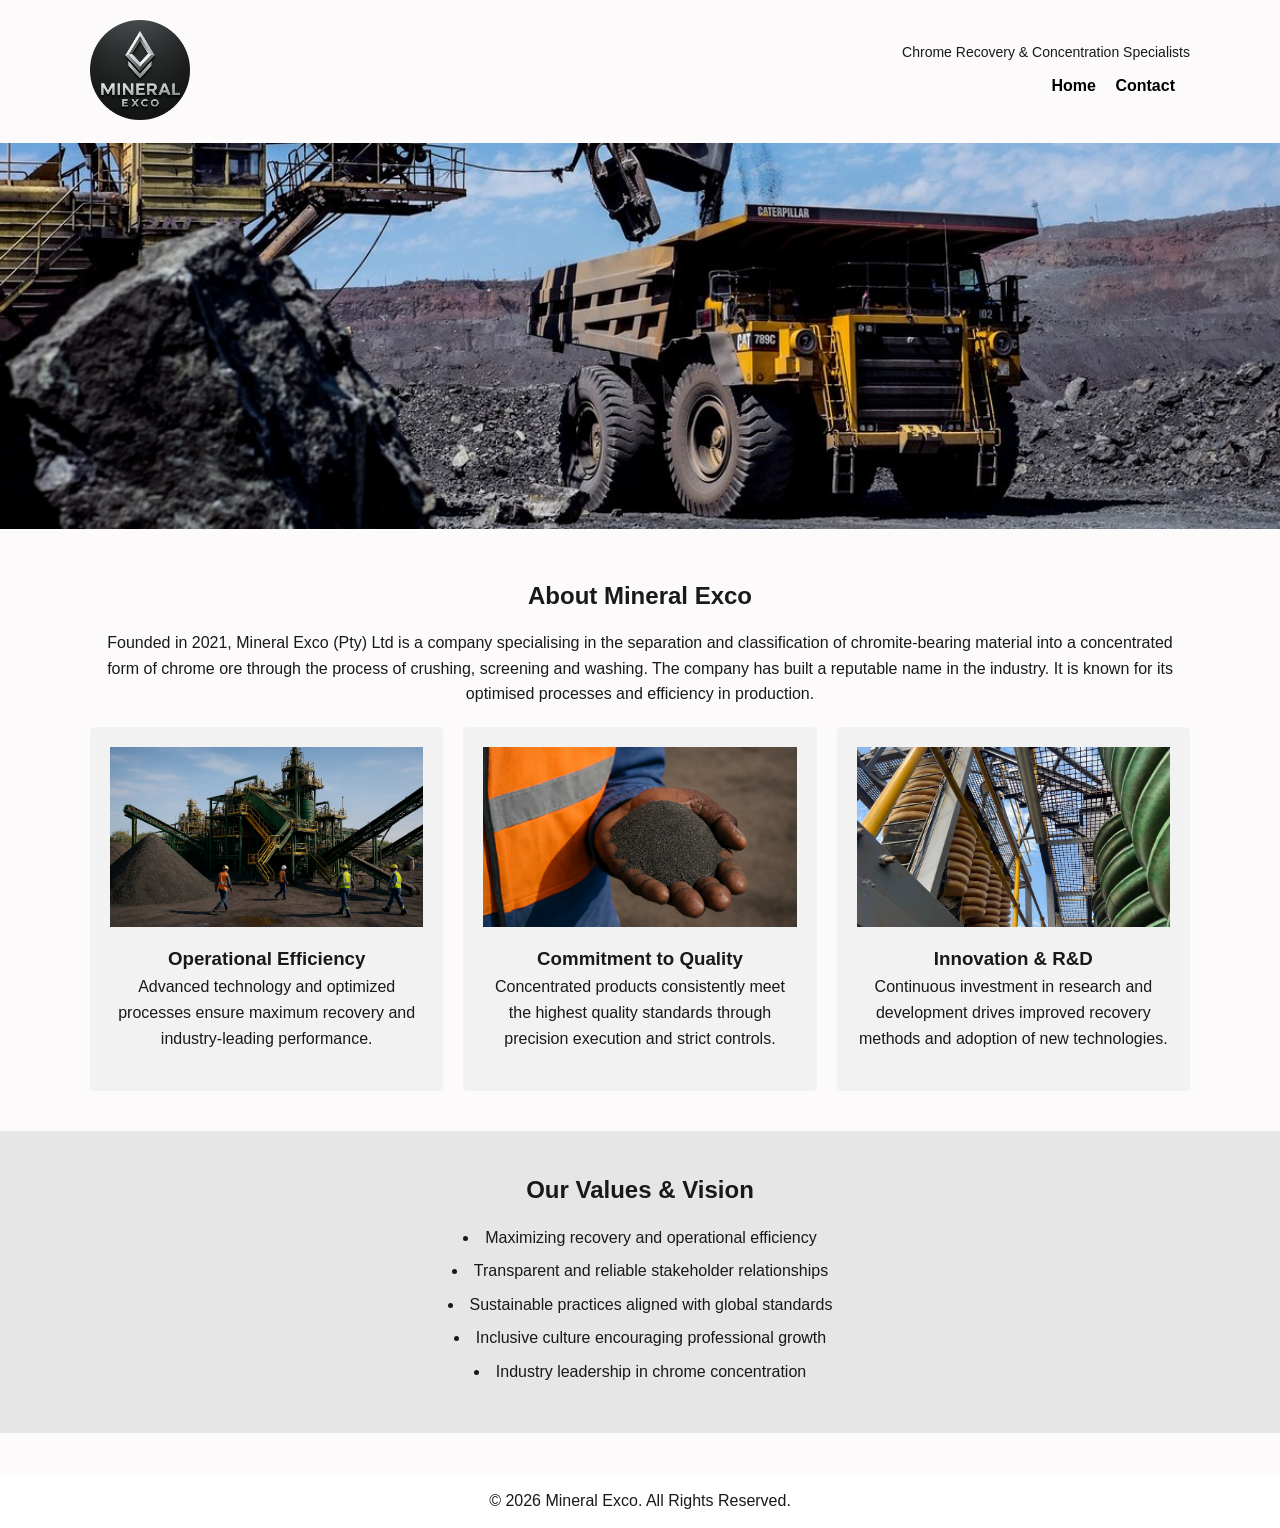
==== index.html @ f9eac0e5 "Add files via upload" ====
<!DOCTYPE html>
<html lang="en">
<head>
    <meta charset="UTF-8">
    <title>Mineral Exco | Chrome Mining Specialists</title>
    <link rel="stylesheet" href="style.css">
</head>
<body>

<header>
    <div class="container header-flex">
        <img src="Logo.png" alt="Mineral Exco Logo" class="logo">
        <div class="header-text">
            <p>Chrome Recovery & Concentration Specialists</p>
            <nav>
                <a href="index.html">Home</a>
                <a href="contacts.html">Contact</a>
            </nav>
        </div>
    </div>
</header>

<section class="hero">
    <img src="Hero_section.jpg" alt="Mining Operations">
</section>

<section class="content">
    <div class="container">
        <h2>About Mineral Exco</h2>
        <p>
            Founded in 2021, Mineral Exco (Pty) Ltd is a company specialising in the separation and classification of chromite-bearing material into a concentrated form of chrome ore through the process of crushing, screening and washing. The company has built a reputable name in the industry. It is known for its optimised processes and efficiency in production.

        </p>

        <div class="grid">
            <div class="card">
                <img src="High-definition imag.png" alt="Operations">
                <h3>Operational Efficiency</h3>
                <p>
                    Advanced technology and optimized processes ensure maximum recovery and
                    industry-leading performance.
                </p>
            </div>

            <div class="card">
                <img src="Chrome in hand.png" alt="Quality Control">
                <h3>Commitment to Quality</h3>
                <p>
                    Concentrated products consistently meet the highest quality standards
                    through precision execution and strict controls.
                </p>
            </div>

            <div class="card">
                <img src="Picture2.jpg" alt="Research and Development">
                <h3>Innovation & R&D</h3>
                <p>
                    Continuous investment in research and development drives improved recovery
                    methods and adoption of new technologies.
                </p>
            </div>
        </div>
    </div>
</section>

<section class="content light">
    <div class="container">
        <h2>Our Values & Vision</h2>
        <ul>
            <li>Maximizing recovery and operational efficiency</li>
            <li>Transparent and reliable stakeholder relationships</li>
            <li>Sustainable practices aligned with global standards</li>
            <li>Inclusive culture encouraging professional growth</li>
            <li>Industry leadership in chrome concentration</li>
        </ul>
    </div>
</section>

<footer>
    <div class="container">
        <p>&copy; 2026 Mineral Exco. All Rights Reserved.</p>
    </div>
</footer>

</body>
</html>
---- style.css ----
/* General Reset */
* {
    margin: 0;
    padding: 0;
    box-sizing: border-box;
    font-family: Arial, Helvetica, sans-serif;
}

/* Body */
body {
    background-color: #fcfafa;
    color: #1a1919;
    line-height: 1.6;
}

/* Container */
.container {
    width: 90%;
    max-width: 1100px;
    margin: auto;
}

/* Header */
header {
    background: #fcfafa;
    padding: 20px 0;
    border-bottom: 3px solid #fcfafa;
}

header h1 {
    margin-bottom: 5px;
}

header p {
    font-size: 14px;
}

nav {
    margin-top: 10px;
}

nav a {
    margin-right: 15px;
    text-decoration: none;
    color: #000;
    font-weight: bold;
}

nav a:hover {
    text-decoration: underline;
}

.hero {
    width: 100%;
    height: auto;          /* responsive height */
    overflow: hidden;
}

.hero img {
    width: 100%;
    height: auto;
    object-fit: cover;
    object-position: center bottom; /* keep bottom visible */
}

/* Content Sections */
.content {
    padding: 40px 0;
    text-align: center;
    
}

.content.light {
    background: #e6e6e6;
    text-align: center;
}

.content.light ul {
    list-style-position: inside;
    padding: 0;
    margin: 0 auto;
    display: inline-block; /* keeps list centered as a block */
    text-align: center;
}

.content.light li {
    margin-bottom: 8px;
}

.content h2 {
    margin-bottom: 15px;
}

.content p {
    margin-bottom: 20px;
}

/* Grid */
.grid {
    display: grid;
    grid-template-columns: repeat(auto-fit, minmax(250px, 1fr));
    gap: 20px;
}

.card {
    background: #f2f2f2;
    padding: 20px;
    border-radius: 5px;
    text-align: center;
}

.card img {
    width: 100%;
    height: 180px;
    object-fit: cover;
    margin-bottom: 10px;
}

/* Lists */
ul {
    list-style: disc;
    margin-left: 20px;
}

/* Map */
.map {
    padding: 40px 0;
    background: #ffffff;
}

/* Footer */
footer {
    background: #ffffff;
    padding: 15px 0;
    text-align: center;
    margin-top: 40px;
}
/* Header layout */
.header-flex {
    display: flex;
    align-items: center;
    justify-content: space-between;
    flex-wrap: wrap;
}

/* Logo */
.logo {
    height: 100px; /* adjust as needed */
    max-width: 100%;
}

/* Header text */
.header-text {
    text-align: right;
}

.header-text p {
    margin-bottom: 8px;
}
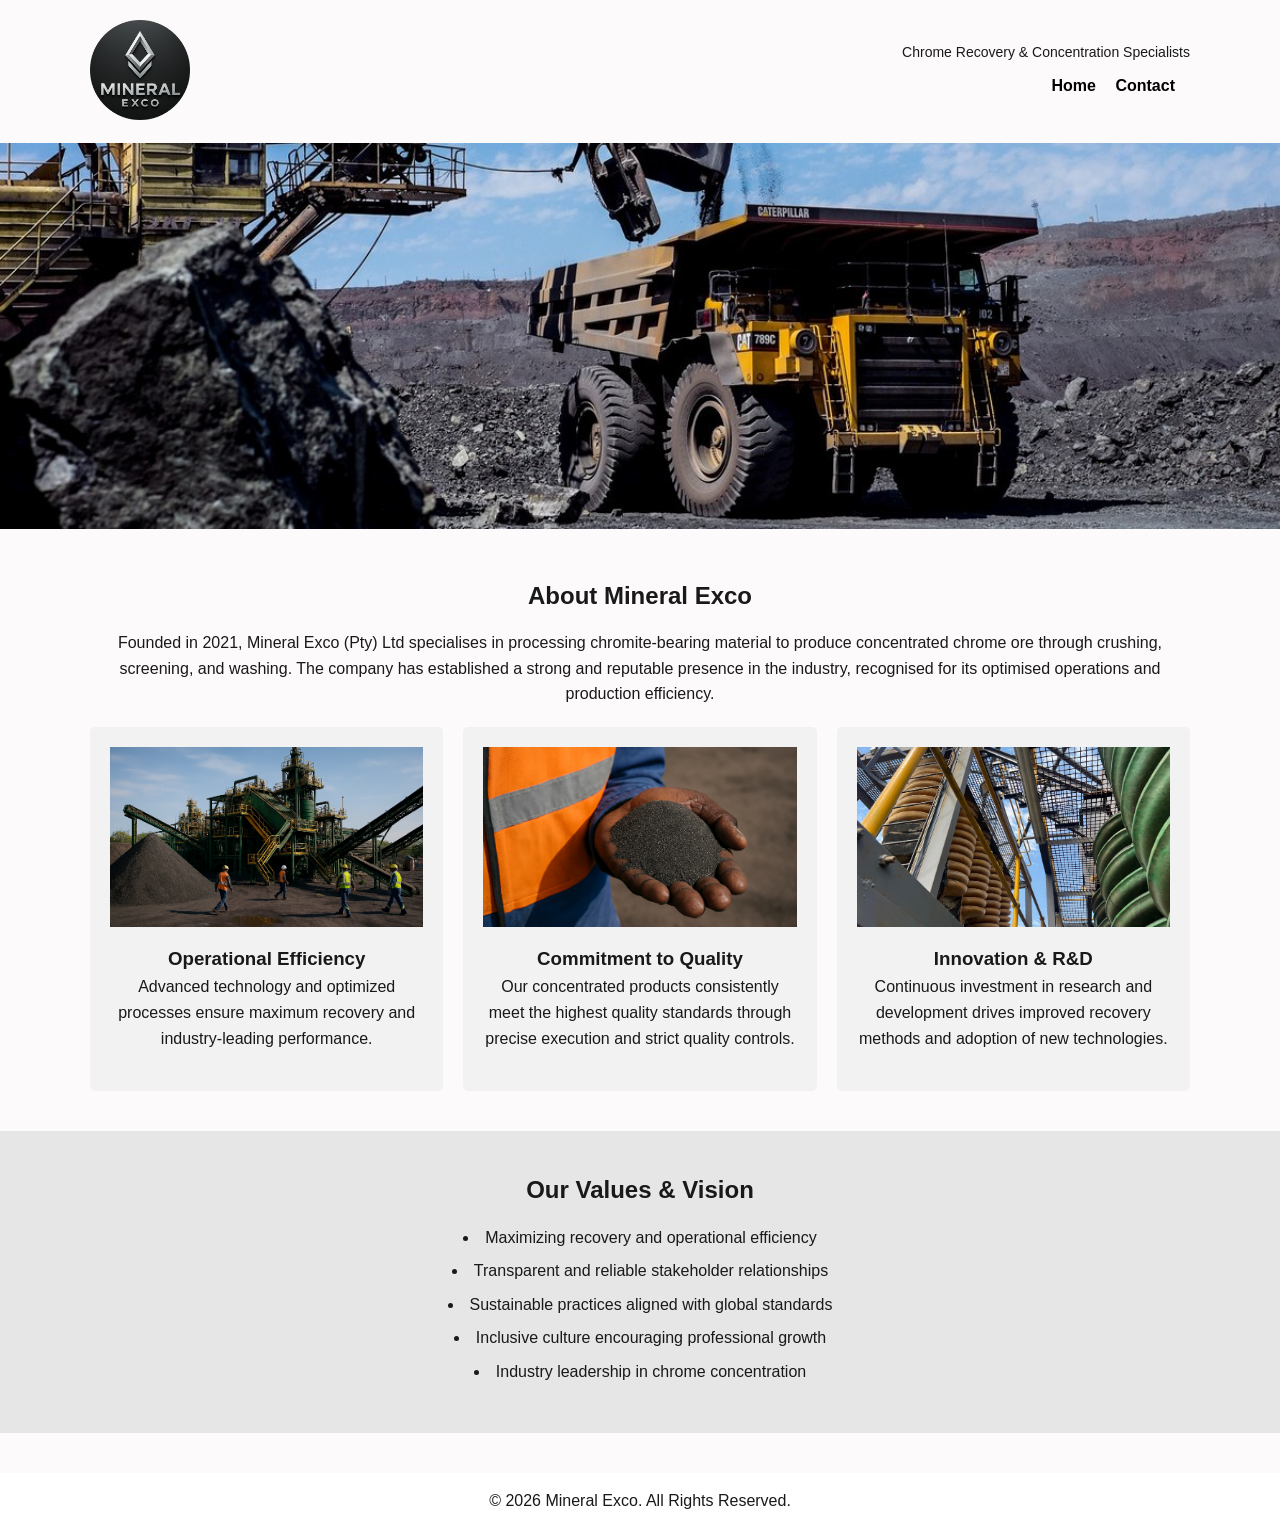
==== commit 04be2340: "Add files via upload" ====
--- a/index.html
+++ b/index.html
@@ -28,7 +28,7 @@
     <div class="container">
         <h2>About Mineral Exco</h2>
         <p>
-            Founded in 2021, Mineral Exco (Pty) Ltd is a company specialising in the separation and classification of chromite-bearing material into a concentrated form of chrome ore through the process of crushing, screening and washing. The company has built a reputable name in the industry. It is known for its optimised processes and efficiency in production.
+            Founded in 2021, Mineral Exco (Pty) Ltd specialises in processing chromite-bearing material to produce concentrated chrome ore through crushing, screening, and washing. The company has established a strong and reputable presence in the industry, recognised for its optimised operations and production efficiency.
 
         </p>
 
@@ -46,8 +46,7 @@
                 <img src="Chrome in hand.png" alt="Quality Control">
                 <h3>Commitment to Quality</h3>
                 <p>
-                    Concentrated products consistently meet the highest quality standards
-                    through precision execution and strict controls.
+                    Our concentrated products consistently meet the highest quality standards through precise execution and strict quality controls. 
                 </p>
             </div>
 
